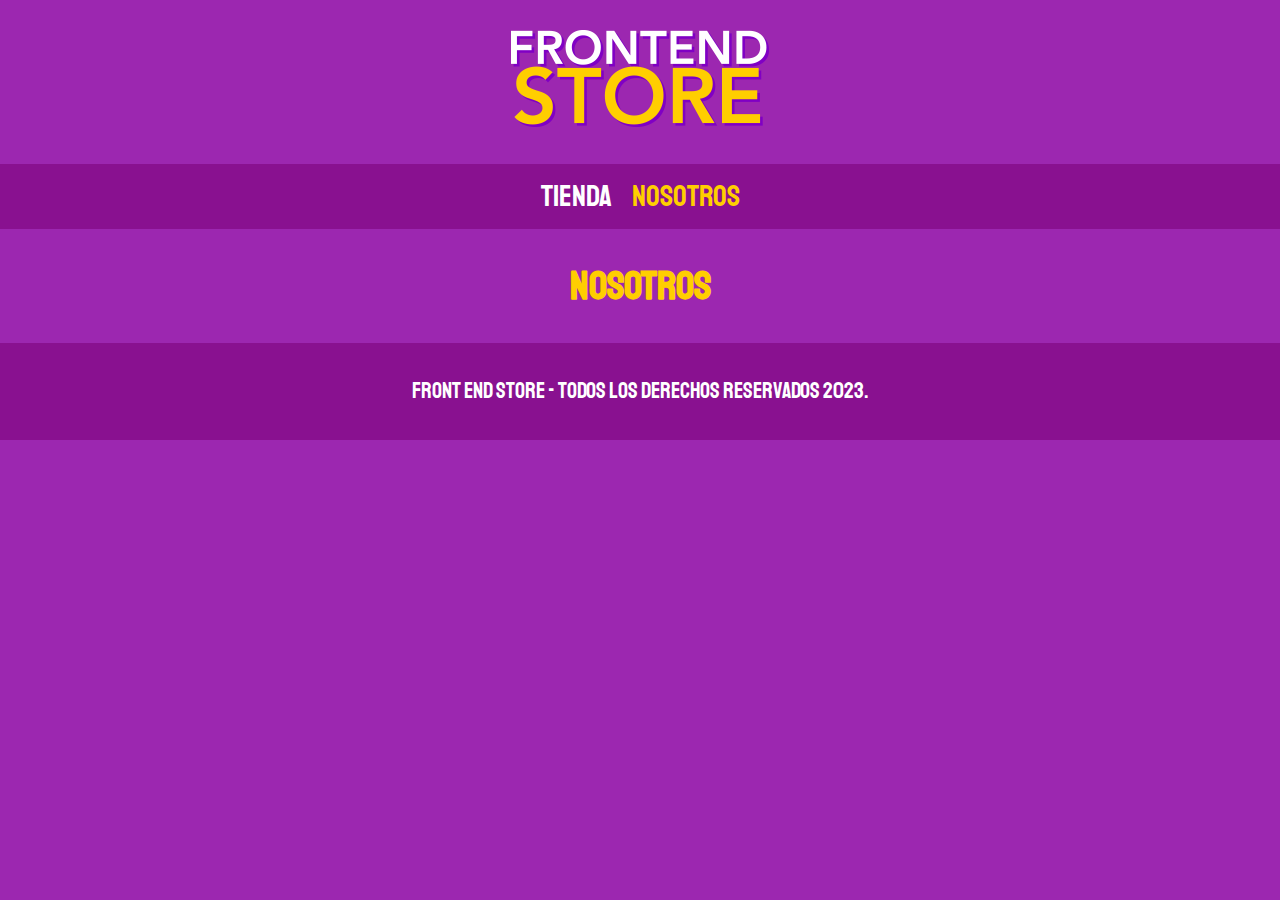
==== nosotros.html @ 6660f390 "frontend Store" ====
<!DOCTYPE html>
<html lang="es">

<head>
    <meta charset="UTF-8">
    <meta name="viewport" content="width=device-width, initial-scale=1.0">
    <title>Frontend Store</title>
    <!-- aqui el normalize -->
    <link rel="stylesheet" href="css/normalize.css">
    <!-- aqui las fuentes -->
    <link rel="preconnect" href="https://fonts.googleapis.com">
    <link rel="preconnect" href="https://fonts.gstatic.com" crossorigin>
    <link href="https://fonts.googleapis.com/css2?family=Staatliches&display=swap" rel="stylesheet">
    <!-- aqui los estilos -->
    <link rel="stylesheet" href="css/style.css">

</head>

<body>
    <header class="header">
        <a href="index.html">
            <img class="header__logo" src="img/logo.png" alt="Logotipo">
        </a>
    </header>

    <!-- bloque, elemento--modificador (BEM) -->
    <nav class="navegacion">
        <a class="navegacion__enlace" href="index.html">Tienda</a>
        <a class="navegacion__enlace navegacion__enlace--activo" href="nosotros.html">Nosotros</a>
    </nav>

    <!-- aqui los productos -->
    <main class="contenedor">
        <h1>Nosotros</h1>
    </main>

    <footer class="footer">
        <p class="footer__texto">Front End Store - Todos los derechos Reservados 2023.</p>
    </footer>
</body>

</html>
---- css/style.css ----
:root{
    --primario: #9C27B0;
    --primarioOscuro: #891190;
    --secundario: #FFCE00;
    --secundarioOscuro: #rgb(233,287,2);
    --blanco: #FFF;
    --negro: #000;

    --fuentePrincipal: 'Staatliches', cursive;
}

html {
    box-sizing: border-box;
    font-size: 62.5%;
}

*, *:before, *:after {
    box-sizing: inherit;
}

/* Globales */
body{
    background-color: var(--primario);
    font-size: 1.6rem;
    line-height: 1.5; /* interlineado */ 
}

p {
    font-size: 1.8rem;
    font-family: Arial, Helvetica, sans-serif;
    color: var(--blanco);
}

a{
    text-decoration: none;
}

img{
    max-width: 100%; /*toma el tamaño mazimo del elemento */
}

.contenedor {
    max-width: 120rem; /*1200px*/
    margin: 0 auto; /* para centrar el contenido */
}

h1,h2,h3{
    text-align: center;
    color: var(--secundario);
    font-family: var(--fuentePrincipal);
}

h1 {
    font-size: 4rem;
}

h2 {
    font-size: 3.2rem;
}

h3 {
    font-size: 2.4rem;
}

/* Header */

.header{
    display: flex; /** alinea de forma horizontal*/
    justify-content: center;
}

.header__logo {
    margin: 3rem 0;
}

/** Footer **/

.footer {
    background-color: var(--primarioOscuro);
    padding: 1rem 0;
    margin-top: 2rem;
}

.footer__texto {
    text-align: center;
    font-family: var(--fuentePrincipal);
    font-size: 2.2rem;
}

/* Navegacion */

.navegacion {
    background-color: var(--primarioOscuro);
    padding: 1rem 0;
    display: flex;
    justify-content: center;
    gap: 2rem;
}
.navegacion__enlace {
    font-family: var(--fuentePrincipal);
    color: var(--blanco);
    font-size: 3rem;
}

/*avegacion__enlace--activo; elemento--modificador*/
.navegacion__enlace--activo,
.navegacion__enlace:hover {
    color: var(--secundario);
}

/** Grid*/

.grid {
    display: grid;
    grid-template-columns: repeat(2, 1fr);
    gap: 2rem;
}

@media (min-width: 768px){
    /* apartir de 768px para arriba aplicara las 3 culmnas */
    .grid {
        display: grid;
        grid-template-columns: repeat(3, 1fr);
        
    }
}

/** Productos **/
.producto {
    background-color: var(--primarioOscuro);
    padding: 1rem;
}

.producto__imagen {
    width: 100%;
}

.producto__informacion {

}

.producto__nombre {
 font-size: 4rem;
}

.producto__precio {
    font-size: 2.8rem;
    color: var(--secundario);
}

.producto__nombre,
.producto__precio {
    font-family: var(--fuentePrincipal);
    margin: 1rem 0;
    text-align: center;
    line-height: 1.2;
}

/** Graficos de apoyo*/

.grafico {
    min-height: 30rem;
    background-repeat: no-repeat;
    background-size: cover;
    grid-column: 1 / 3;
}

.grafico--camisas {
    grid-row: 2 / 3;
    /**grid-column: 1 / 3; */
    background-image: url(../img/grafico1.jpg);
}

.grafico--node {
    background-image: url(../img/grafico2.jpg);
    grid-row: 8 / 9;
    /*grid-column: 1 / 3; */
}

@media (min-width: 768px){
    .grafico--node {
         grid-row: 5 / 6;
         grid-column: 2 / 4;
    }
}
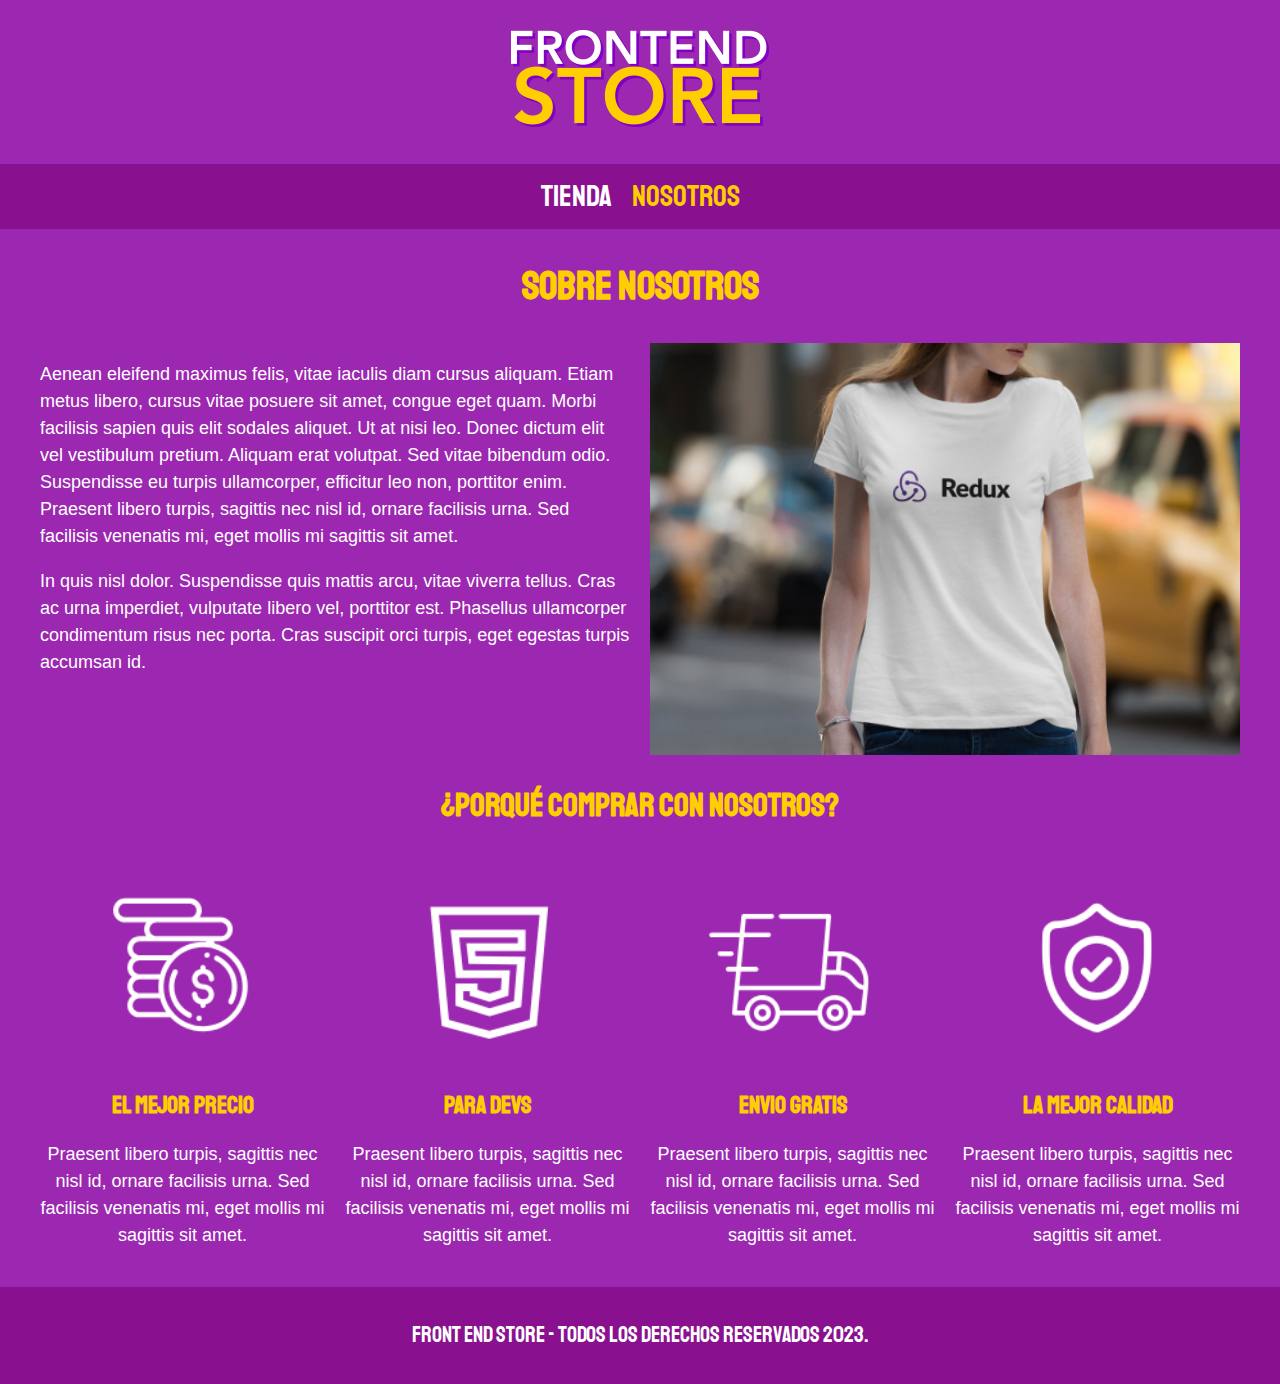
==== commit ffc312c0: "FrontendStrore_fin" ====
--- a/nosotros.html
+++ b/nosotros.html
@@ -31,8 +31,59 @@
 
     <!-- aqui los productos -->
     <main class="contenedor">
-        <h1>Nosotros</h1>
+        <h1>Sobre nosotros</h1>
+
+        <div class="nosotros">
+            <div class="nosotros__contenido">
+                <p>
+                    Aenean eleifend maximus felis, vitae iaculis diam cursus aliquam. Etiam metus libero, cursus vitae posuere sit amet,
+                    congue eget quam. Morbi facilisis sapien quis elit sodales aliquet. Ut at nisi leo. Donec dictum elit vel vestibulum
+                    pretium. Aliquam erat volutpat. Sed vitae bibendum odio. Suspendisse eu turpis ullamcorper, efficitur leo non, porttitor
+                    enim. Praesent libero turpis, sagittis nec nisl id, ornare facilisis urna. Sed facilisis venenatis mi, eget mollis mi
+                    sagittis sit amet. 
+                </p>
+                <p>
+                    In quis nisl dolor. Suspendisse quis mattis arcu, vitae viverra tellus. Cras ac urna imperdiet, vulputate libero vel,
+                    porttitor est. Phasellus ullamcorper condimentum risus nec porta. Cras suscipit orci turpis, eget egestas turpis
+                    accumsan id. 
+                </p>    
+            </div>
+
+            <img class="nosotros__imagen" src="img/nosotros.jpg" alt="sobre nosotros">
+            
+        </div>
     </main>
+
+    <section class="contenedor comprar">
+        <h2 class="comprar__titulo">¿Porqué comprar con nosotros?</h2>
+
+        <div class="bloques">
+            <div class="bloque">
+                <img class="bloque__imagen" src="img/icono_1.png" alt="porque comprar">
+                <h3 class="bloque__titulo">El mejor precio</h3>
+                <p>Praesent libero turpis, sagittis nec nisl id, ornare facilisis urna. Sed facilisis venenatis mi, eget mollis mi
+                sagittis sit amet.</p>
+            </div> <!-- .bloque -->
+            <div class="bloque">
+                <img class="bloque__imagen" src="img/icono_2.png" alt="porque comprar">
+                <h3 class="bloque__titulo">Para Devs</h3>
+                <p>Praesent libero turpis, sagittis nec nisl id, ornare facilisis urna. Sed facilisis venenatis mi, eget mollis mi
+                    sagittis sit amet.</p>
+            </div> <!-- .bloque -->
+            <div class="bloque">
+                <img class="bloque__imagen" src="img/icono_3.png" alt="porque comprar">
+                <h3 class="bloque__titulo">Envio Gratis</h3>
+                <p>Praesent libero turpis, sagittis nec nisl id, ornare facilisis urna. Sed facilisis venenatis mi, eget mollis mi
+                    sagittis sit amet.</p>
+            </div> <!-- .bloque -->
+            <div class="bloque">
+                <img class="bloque__imagen" src="img/icono_4.png" alt="porque comprar">
+                <h3 class="bloque__titulo">La Mejor Calidad</h3>
+                <p>Praesent libero turpis, sagittis nec nisl id, ornare facilisis urna. Sed facilisis venenatis mi, eget mollis mi
+                    sagittis sit amet.</p>
+            </div> <!-- .bloque -->
+        </div> <!-- .bloques -->
+    </section>
 
     <footer class="footer">
         <p class="footer__texto">Front End Store - Todos los derechos Reservados 2023.</p>
--- a/css/style.css
+++ b/css/style.css
@@ -2,7 +2,7 @@
     --primario: #9C27B0;
     --primarioOscuro: #891190;
     --secundario: #FFCE00;
-    --secundarioOscuro: #rgb(233,287,2);
+    --secundarioOscuro: rgb(233, 187, 2);
     --blanco: #FFF;
     --negro: #000;
 
@@ -36,7 +36,7 @@
 }
 
 img{
-    max-width: 100%; /*toma el tamaño mazimo del elemento */
+    width: 100%; /*toma el tamaño mazimo del elemento */
 }
 
 .contenedor {
@@ -131,14 +131,6 @@
     padding: 1rem;
 }
 
-.producto__imagen {
-    width: 100%;
-}
-
-.producto__informacion {
-
-}
-
 .producto__nombre {
  font-size: 4rem;
 }
@@ -184,3 +176,98 @@
     }
 }
 
+/** Nosotros*/
+
+.nosotros {
+    display: grid;
+    grid-template-rows: repeat(2, auto);
+}
+
+@media (min-width: 768px) {
+    .nosotros {
+        grid-template-columns: repeat(2, 1fr);
+        column-gap: 2rem;
+    }
+}
+
+.nosotros__imagen {
+    grid-row: 1 / 2;
+}
+
+@media (min-width: 768px) {
+    .nosotros__imagen {
+        grid-column: 2 / 3;
+    }
+}
+
+/* Bloques */
+
+.bloques {
+    display: grid;
+    grid-template-columns: repeat(2, 1fr);
+    gap: 2rem;
+}
+
+@media (min-width: 768px) {
+    .bloques {
+        grid-template-columns: repeat(4, 1fr);
+    }
+}
+
+.bloque {
+    text-align: center;
+}
+
+.bloque__imagen {
+    max-width: 100%;
+}
+.bloque__titulo {
+    margin: 0;
+}
+
+/** Página del producto **/
+.camisa {
+    padding: 2rem;
+    /** Para que todo el contenido se despegue un poco en la vista móvil **/
+}
+
+@media (min-width: 768px) {
+    .camisa {
+        display: grid;
+        grid-template-columns: repeat(2, 1fr);
+        column-gap: 2rem;
+    }
+}
+
+.formulario {
+    display: grid;
+    grid-template-columns: repeat(2, 1fr);
+    gap: 2rem;
+}
+
+.formulario__campo {
+    border: 1rem solid var(--primarioOscuro);
+    background-color: transparent;
+    color: var(--blanco);
+    font-size: 2rem;
+    font-family: Arial, Helvetica, sans-serif;
+    padding: 1rem;
+    appearance: none;
+    min-width: 50%;
+    /** Aquí sucede la magia de los input **/
+}
+
+.formulario__submit {
+    background-color: var(--secundario);
+    border: none;
+    font-size: 2rem;
+    font-family: var(--fuentePrincipal);
+    padding: 2rem;
+    transition: background-color .5s ease;
+    grid-column: 1 / 3;
+}
+
+.formulario__submit:hover {
+    cursor: pointer;
+    background-color: var(--secundarioOscuro);
+}